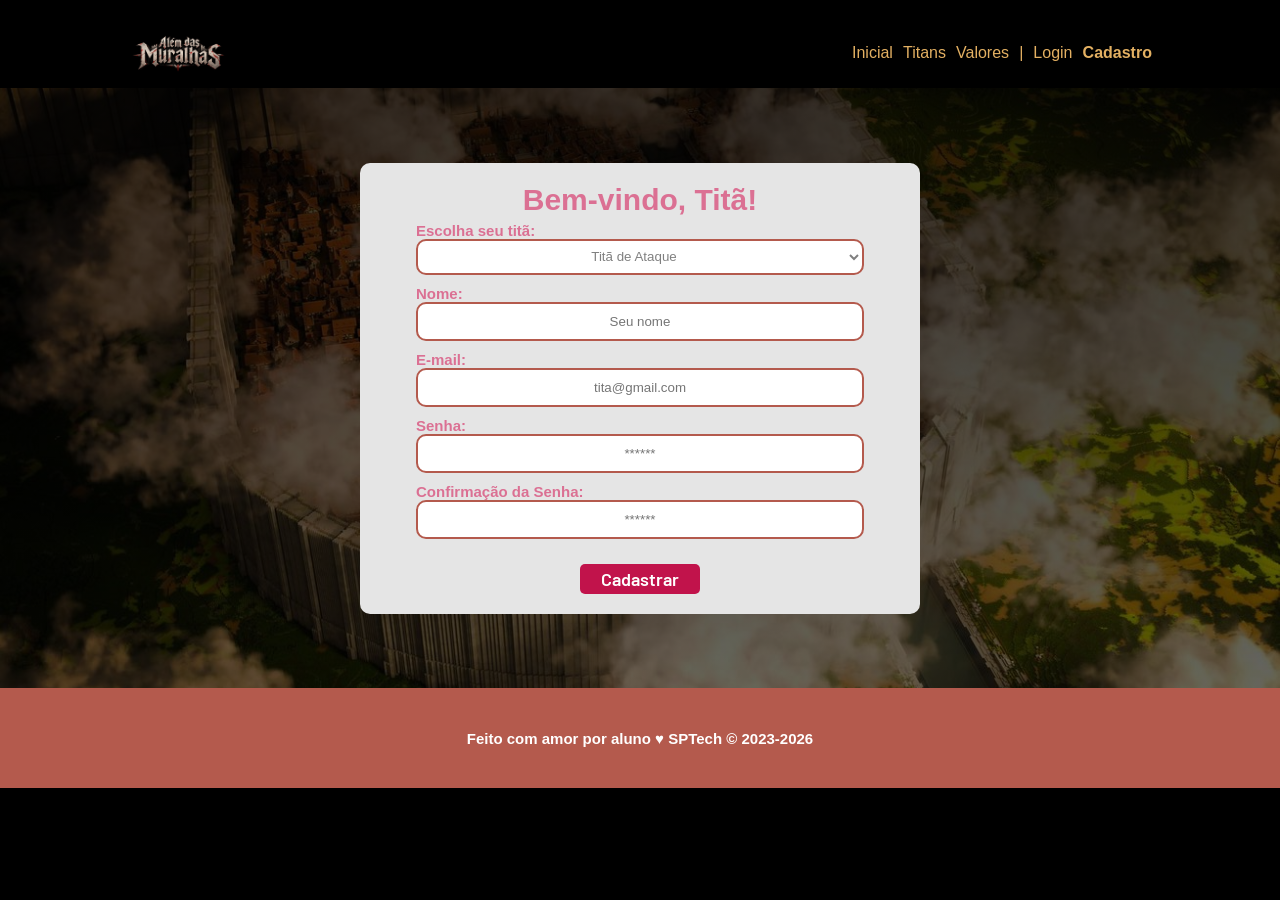
==== public/cadastro.html @ e99f9a82 "feat(index, valores): adicionando divs e textos" ====
<!DOCTYPE html>
<html lang="pt-br">

<head>
  <meta charset="UTF-8" />
  <meta http-equiv="X-UA-Compatible" content="IE=edge" />
  <meta name="viewport" content="width=device-width, initial-scale=1.0" />
  <title>Shingeki | Cadastro</title>

  <script src="./js/sessao.js"></script>

  <link rel="stylesheet" href="./css/estilo.css" />
  <link rel="icon" href="./assets/imgs/tita_de_ataque.jpg" /> // icon da página
  <link rel="preconnect" href="https://fonts.gstatic.com" />
</head>

<body onload="listar()">
  <!--header inicio-->
  <div class="header">
    <div class="container">
      <img src="./assets/imgs/Além_das_Muralhas_logo.png" class="titulo" alt="Logo Além das Muralhas">
      <ul class="navbar">
        <li>
          <a href="index.html">Inicial</a>
        </li>
        <li>
          <a href="titans.html">Titans</a>
        </li>
        <li>
          <a href="./valores.html">Valores</a>
        </li>
        <li>|</li>
        <li>
          <a href="login.html">Login</a>
        </li>
        <li class="agora">
          <a href="#">Cadastro</a>
        </li>
      </ul>
    </div>
  </div>
  <!--header fim-->
<div class="banner">
  <div class="login">
    <div class="alerta_erro">
      <div class="card_erro" id="cardErro">
        <span id="mensagem_erro"></span>
      </div>
    </div>
    <div class="container">
      <div class="card card-cadastro">
        <h2>Bem-vindo, Titã!</h2>
        <div class="formulario">
          <!--
            Para inserir mais um campo, copie uma das inputs abaixo.
            Assim que inserir vá para o script abaixo.
            -->
            <div class="campo">
              <span>Escolha seu titã:</span>
            <select name="tita" id="ipt_tita">
              <option value="ataque">Titã de Ataque</option>
              <option value="bestial">Titã Bestial</option>
              <option value="blindado">Titã Blindado</option>
              <option value="colossal">Titã Colossal</option>
              <option value="carroca">Titã Carroça</option>
              <option value="femea">Titã Fêmea</option>
              <option value="fundador">Titã Fundador</option>
              <option value="mandibula">Titã Mandíbula</option>
              <option value="martelo_de_guerra">Titã Martelo de Guerra</option>
            </select>
          </div>
          <div class="campo">
            <span>Nome:</span>
            <input id="nome_input" type="text" placeholder="Seu nome" />
          </div>
          <div class="campo">
            <span>E-mail:</span>
            <input id="email_input" type="text" placeholder="tita@gmail.com" />
          </div>
          <div class="campo">
            <span>Senha:</span>
            <input id="senha_input" type="password" placeholder="******" />
          </div>
          <div class="campo">
            <span>Confirmação da Senha:</span>
            <input id="confirmacao_senha_input" type="password" placeholder="******" />
          </div>
          <button class="botao" onclick="cadastrar()">Cadastrar</button>
        </div>
        <div id="div_aguardar" class="loading-div">
          <img src="./assets/circle-loading.gif" id="loading-gif" />
        </div>

        <div id="div_erros_login"></div>
      </div>
    </div>
  </div>
</div>

  <!--footer inicio-->
  <div class="footer">
    <div class="container">
      <h4>Feito com amor por aluno &hearts; SPTech &copy; 2023-2026</h4>
    </div>
  </div>
  <!--footer fim-->
</body>

</html>

<script>

  // Array para armazenar empresas cadastradas para validação de código de ativação 
  let listaEmpresasCadastradas = [];

  function cadastrar() {
    // aguardar();

    //Recupere o valor da nova input pelo nome do id
    // Agora vá para o método fetch logo abaixo
    var nomeVar = nome_input.value;
    var emailVar = email_input.value;
    var senhaVar = senha_input.value;
    var confirmacaoSenhaVar = confirmacao_senha_input.value;
    var codigoVar = codigo_input.value;
    var idEmpresaVincular

    // Verificando se há algum campo em branco
    if (
      nomeVar == "" ||
      emailVar == "" ||
      senhaVar == "" ||
      confirmacaoSenhaVar == "" ||
      codigoVar == ""
    ) {
      cardErro.style.display = "block";
      mensagem_erro.innerHTML =
        "(Mensagem de erro para todos os campos em branco)";

      finalizarAguardar();
      return false;
    } else {
      setInterval(sumirMensagem, 5000);
    }

    // Verificando se o código de ativação é de alguma empresa cadastrada
    for (let i = 0; i < listaEmpresasCadastradas.length; i++) {
      if (listaEmpresasCadastradas[i].codigo_ativacao == codigoVar) {
        idEmpresaVincular = listaEmpresasCadastradas[i].id
        console.log("Código de ativação válido.");
        break;
      } else {
        cardErro.style.display = "block";
        mensagem_erro.innerHTML = "(Mensagem de erro para código inválido)";
        finalizarAguardar();
      }
    }

    // Enviando o valor da nova input
    fetch("/usuarios/cadastrar", {
      method: "POST",
      headers: {
        "Content-Type": "application/json",
      },
      body: JSON.stringify({
        // crie um atributo que recebe o valor recuperado aqui
        // Agora vá para o arquivo routes/usuario.js
        nomeServer: nomeVar,
        emailServer: emailVar,
        senhaServer: senhaVar,
        idEmpresaVincularServer: idEmpresaVincular
      }),
    })
      .then(function (resposta) {
        console.log("resposta: ", resposta);

        if (resposta.ok) {
          cardErro.style.display = "block";

          mensagem_erro.innerHTML =
            "Cadastro realizado com sucesso! Redirecionando para tela de Login...";

          setTimeout(() => {
            window.location = "login.html";
          }, "2000");

          limparFormulario();
          finalizarAguardar();
        } else {
          throw "Houve um erro ao tentar realizar o cadastro!";
        }
      })
      .catch(function (resposta) {
        console.log(`#ERRO: ${resposta}`);
        finalizarAguardar();
      });

    return false;
  }

  // Listando empresas cadastradas 
  function listar() {
    fetch("/empresas/listar", {
      method: "GET",
    })
      .then(function (resposta) {
        resposta.json().then((empresas) => {
          empresas.forEach((empresa) => {
            listaEmpresasCadastradas.push(empresa);

            console.log("listaEmpresasCadastradas")
            console.log(listaEmpresasCadastradas[0].codigo_ativacao)
          });
        });
      })
      .catch(function (resposta) {
        console.log(`#ERRO: ${resposta}`);
      });
  }

  function sumirMensagem() {
    cardErro.style.display = "none";
  }
</script>
---- public/css/estilo.css ----
@import url('https://fonts.googleapis.com/css2?family=Barlow:ital,wght@0,100;0,200;0,300;0,400;0,500;0,600;0,700;0,800;0,900;1,100;1,200;1,300;1,400;1,500;1,600;1,700;1,800;1,900&display=swap');

body {
  margin: 0;
  padding: 0;
  font-family:  Calibri, 'Trebuchet MS', sans-serif   ;
  background-color: black;
}

:root {
  --tamanho-header: 80px;
  --tamanho-banner: calc(100vh - var(--tamanho-header) - var(--tamanho-footer) - 2px);
  --tamanho-simulador: calc(100vh - var(--tamanho-header) - var(--tamanho-footer) - 2px);
  --tamanho-login: calc(100vh - var(--tamanho-header) - var(--tamanho-footer) - 2px);
  --tamanho-footer: 65px;
}

.container {
  display: flex;
  width: 80%;
  margin: auto;
}

.header .container {
  height: var(--tamanho-header);
  justify-content: space-between;
  align-items: center;
  height: 100%;
}

.banner .inicio .container{
  display: flex;
  width: 500px;
  margin: auto;
  background-color: #811010;
}


.header a {
  text-decoration: none;
  color: #e3b062;
}

.agora {
  font-weight: 800;
}

.navbar {
  width: 300px;
  display: flex;
  align-items: center;
  justify-content: space-between;
  list-style: none;
  color: #e3b062;
}


.titulo {
    width: 100px;
    height: 70px;
    object-fit: contain;
    display: block;
}


.header h1 {
  margin: 0;
}

/* BANNER */

.banner {
  display: flex;
  height: var(--tamanho-banner);
  color: white;
  /* Overlay escuro sobre a imagem para deixar o banner um pouco mais escuro */
  background-image: linear-gradient(rgba(0, 0, 0, 0.8), rgba(0, 0, 0, 0.6)), url('../assets/imgs/Attack\ on\ Titan.jpg');
  background-position: center;
  background-repeat: no-repeat;
  background-size: cover;
  width: 100%;  
  height: 600px; 
  align-items: center;
  justify-content: center;
  flex-direction: row;
  background-size: cover;
}

.banner2 {
  display: flex;
  height: var(--tamanho-banner);
  color: white;
  background-image: linear-gradient(rgba(0, 0, 0, 0.6), rgba(0, 0, 0, 0.4)), url('../assets/imgs/eren_liberdade.png');
  background-position: center;
  background-repeat: no-repeat;
  background-size: cover;
  width: 100%;  
  height: 600px; 
  align-items: center;
  justify-content: center;
  flex-direction: row;
  background-size: cover;
}

.banner2 .text{
  display: flex;
  width: 1000px;
  height:550px;
  margin: 100px;
  flex-direction: column;
  align-items: center;
  /* Centraliza os textos (h1, h2, h3) dentro da home */
  text-align: center;
  border: 1px solid #65715B;
  border-radius: 15px;
  background-color: #811010 linear-grandient() ;
}

.banner .text{
  display: flex;
  width: 1000px;
  height:550px;
  margin: 100px;
  flex-direction: column;
  align-items: center;
  /* Centraliza os textos (h1, h2, h3) dentro da home */
  text-align: center;
  border: 1px solid #65715B;
  border-radius: 15px;
  background-color: #811010 linear-grandient() ;
}
.text h2{
 max-width: 70%;

}
.text button{
  display: flex;
  height: 60px;
  width: 200px;
  color: #D8D0BE;
  flex-direction: row;
  /* Centraliza o texto do botão dentro do próprio botão */
  justify-content: center;
  align-items: center;
  text-align: center;
  border: 2px solid #8E302F;
  border-radius: 15px;
  background-color: #8E302F;
  font-size: 17px;
}

.banner .container {
  justify-content: center;
  align-items: center;
  height: 100%;
}

.banner .container p {
  width: 50%;
  margin: 0;
  padding: 0;
  font-size: 36px;
}

.banner .container span {
  font-weight: 800;
}

/* MISSÃO VISÃO VALORES */

.social {
  background-color: #e5e5e5;
  display: flex;
}

.social .container {
  justify-content: center;
}

.box img {
  width: 170px;
}

.social .container .boxes {
  display: flex;
  flex-direction: column;
  justify-content: space-between;
  width: 100%;
  padding: 300px ;

}

.social p {
  text-align: center;
}

.box {
  display: flex;
  flex-direction: column;
  align-items: center;
}

/* FOOTER */

.footer {
  background-color: #b45a4d;
  height: 100px;
  color: #fff;
  display: flex;
  font-size: 15px;
}

.footer .container {
  justify-content: center;
  text-align: center;
}

.footer .container .version {
  font-size: 12px;
}

/* LOGIN */

.login {
  height: var(--tamanho-login);
  background-image: url('../assets/imgs/bg-jelly-fish-para-home.png');
  background-size: cover;
}

.login .container {
  justify-content: center;
  align-items: center;
  height: 100%;
}

.card {
  width: 700px;
  background-color: #e5e5e5;
  border-radius: 10px;
  display: flex;
  align-items: center;
  justify-content: space-evenly;
  color: palevioletred;
  flex-direction: column;
  height: fit-content;
  padding: 20px 0;
}


.card h2 {
  margin: 0;
  font-size: 30px;
}

.formulario {
  display: flex;
  height: 90%;
  width: 80%;
  justify-content: space-around;
  flex-direction: column;
}

.formulario span {
  font-size: 15px;
  font-weight: 800;
}

.formulario input {
  border: 2px solid #b45a4d;
  text-align: center;
  border-radius: 10px;
  margin: 0;
}

.formulario select {
  border: 2px solid #b45a4d;
  background-color: white;
  color: gray;
  height: 36px;
  text-align: center;
  border-radius: 10px;
  margin: 0;
}

.campo {
  display: flex;
  flex-direction: column;
  justify-content: start;
  padding: 5px 0;
}

.botao {
  cursor: pointer;
  font-family: "Barlow", sans-serif;
  border: 0;
  border-radius: 5px;
  font-weight: 600;
  font-size: 18px;
  color: #fff;
  background-color: #c1134b;
  /* altera a cor do botão de rosa vibrante para um tom mais escuro */
  width: 120px;
  height: 30px;
  align-self: center;
  margin-top: 20px;
}

.loading-div {
  width: 50px;
  display: none;
}

.loading-div img {
  height: 50px;
  width: 50px;
}

#div_erros_login {
  display: none
}

/* FORMULARIO */

.alerta_erro {
  display: flex;
  justify-content: flex-end;
}

.card_erro {
  display: none;
  background-color: #fff;
  color: black;
  width: 230px;
  position: fixed;
  border-radius: 4px;
  border: #ED145B 3px solid;
  padding: 10px;
  margin-right: 10%;
}

.card_erro #mensagem_erro {
  font-weight: 500;
  font-size: 20px;
}

.formulario .tipo_campo {
  font-size: 20px;
  font-weight: 600 !important;
}

.formulario {
  display: flex;
  flex-direction: column;
}

input {
  margin-bottom: 10px;
  border: 2px solid #b45a4d;
  padding: 10px;
  text-align: center;
  border-radius: 10px;
}

.btn {
  font-family: "Barlow", sans-serif;
  border: 0;
  border-radius: 5px;
  font-weight: 600;
  font-size: 18px;
  padding: 10px 15px;
  color: white;
  background-color: #ED145B;
  width: 120px;
  align-self: center;
  margin-top: 5px;
}

.loading-div {
  width: 50px;
  margin: auto;
  display: none;
}

.loading-div img {
  height: 50px;
  width: 50px;
}

/* SIMULADOR */

.simulador {
  color: white;
}

.simulador .container {
  flex-direction: column;
  overflow: scroll;
  height: var(--tamanho-simulador);
}

/* ALERTA */

#alerta {
  position: absolute;
  right: 0;
  bottom: 0;
}

.mensagem-alarme {
  background-color: white;
  border-radius: 5px;
  width: 300px;
  height: 80px;
  margin: 10px;
  padding: 10px 0;
  display: flex;
  justify-content: space-evenly;
  align-items: center;
}

.mensagem-alarme h3 {
  font-size: 14px;
  margin: 0;
}

.mensagem-alarme .informacao {
  width: 66%;
}


.alarme-sino {
  width: 48px;
  height: 48px;
  animation-name: bell;
  animation-duration: 4s;
  background-image: url('https://cdn-icons-png.flaticon.com/512/1157/1157000.png');
  background-size: cover;
  animation-iteration-count: infinite;
}

.sobre {
  display: flex;
  justify-content: center;
  align-items: center;
  flex-direction: column;
  height: 600px;
  width: 100%;
  /* background-color: #c1134b; */
}
.sobre h1{
  color: white;
}

.sobre-g {
  display: flex;
  justify-content: center;
  flex-direction: column;
  text-align: justify;
  align-items: center;
  height: 450px;
  width: 1000px;
  color: white;
  border: 1px solid #b45a4d;
  border-radius: 15px;
}


.sobre-g h3{
  max-width: 77%;
}

.sobre-geral {
  display: flex;
  flex-direction: row;
  height: 500px;
  width: 90%;
  align-items: center;
  align-self: center;
  justify-content: space-between;
}

.sobre-geral2 {
  display: flex;
  flex-direction: row-reverse;
  height: 500px;
  width: 90%;
  align-items: center;
  align-self: center;
  justify-content: space-between;
}

.cards-text {
  display: flex;
  flex-direction: row;
  height: 500px;
  width: 90%;
  align-items: center;
  align-self: center;
  justify-content: space-between;
  gap: 15px;
}

.informacoes {
  height: 1200px;
  width: 90%;
  background-color: #65715B;
}

.fotos {
  display: flex;
  justify-content: center;
  align-items: center;
  gap: 30px;
  flex-wrap: wrap;
  flex-direction: row;
  height: 450px;
  width: 430px;
  background-color: #802222
}

.div-texto {
  display: flex;
  justify-content: center;
  flex-direction: column;
  align-items: center;
  height: 450px;
  width: 650px;
  background-color: #FBFCFD;
  border: 1px solid #808080;
  border-radius: 15px;
}

.linkedin {
  display: flex;
  justify-content: center;
  height: 150px;
  width: 160px;
  flex-direction: column;
  align-items: center;
  gap: 10px;
}

.linkedin img {
  height: 440px;
  width: 425px;
  object-fit: contain;
  object-position: center;
  border-radius: 30px;
}

.div-titulo {
  display: flex;
  justify-content: center;
  flex-direction: column;
  align-items: center;
  height: 420px;
  width: 450px;
}

.div-texto p {
  padding: 5px;
  object-fit: center;
  align-items: center;
  align-self: center;
  max-width: 75%;
  text-align: justify;
}

@keyframes bell {
  0% {
    transform: rotate(25deg)
  }

  25% {
    transform: rotate(-25deg)
  }

  50% {
    transform: rotate(25deg)
  }

  75% {
    transform: rotate(-25deg)
  }

  100% {
    transform: rotate(25deg)
  }
}
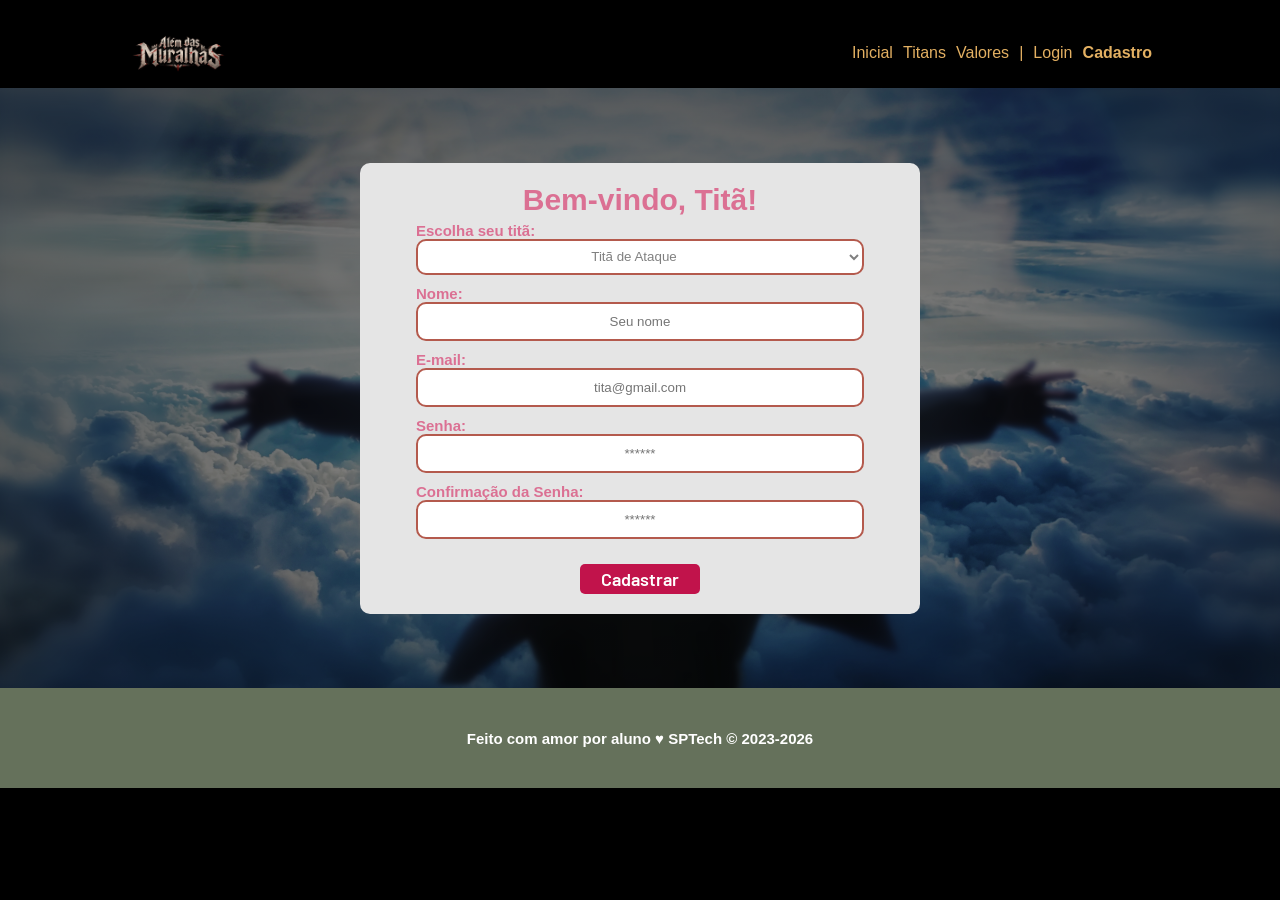
==== commit 97530d6a: "feat(BD): criando banco de dados" ====
--- a/public/cadastro.html
+++ b/public/cadastro.html
@@ -40,7 +40,7 @@
     </div>
   </div>
   <!--header fim-->
-<div class="banner">
+<div class="banner2">
   <div class="login">
     <div class="alerta_erro">
       <div class="card_erro" id="cardErro">
--- a/public/css/estilo.css
+++ b/public/css/estilo.css
@@ -74,7 +74,7 @@
   height: var(--tamanho-banner);
   color: white;
   /* Overlay escuro sobre a imagem para deixar o banner um pouco mais escuro */
-  background-image: linear-gradient(rgba(0, 0, 0, 0.8), rgba(0, 0, 0, 0.6)), url('../assets/imgs/Attack\ on\ Titan.jpg');
+  background-image: linear-gradient(rgba(0, 0, 0, 0.8), rgba(0, 0, 0, 0.6)), url('../assets/imgs/gif_inicio.gif');
   background-position: center;
   background-repeat: no-repeat;
   background-size: cover;
@@ -129,8 +129,9 @@
   border-radius: 15px;
   background-color: #811010 linear-grandient() ;
 }
+
 .text h2{
- max-width: 70%;
+  max-width: 70%;
 
 }
 .text button{
@@ -203,7 +204,7 @@
 /* FOOTER */
 
 .footer {
-  background-color: #b45a4d;
+  background-color: #65715B;
   height: 100px;
   color: #fff;
   display: flex;
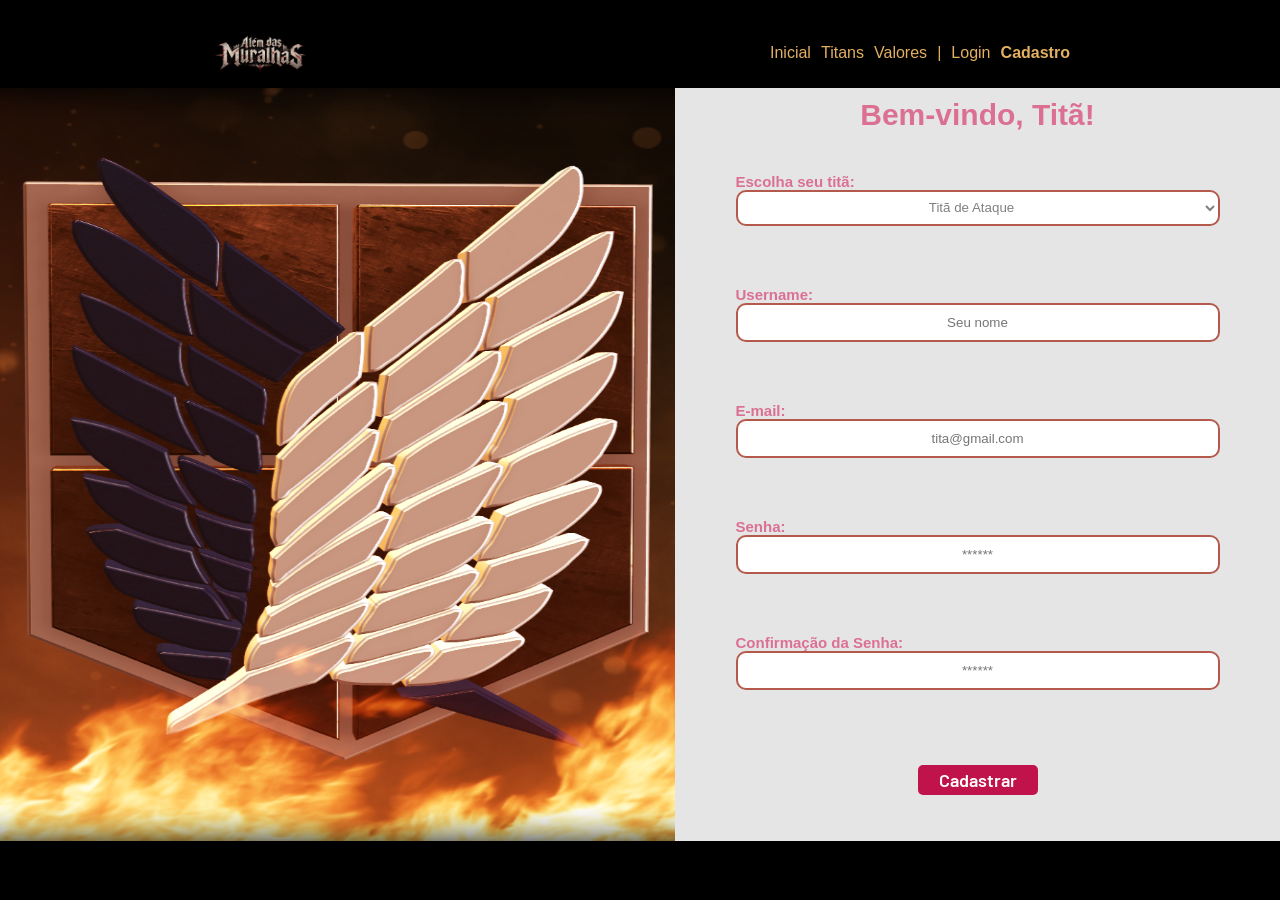
==== commit 21a3c101: "feat(BD): implementando dados no Backend" ====
--- a/public/cadastro.html
+++ b/public/cadastro.html
@@ -40,7 +40,7 @@
     </div>
   </div>
   <!--header fim-->
-<div class="banner2">
+
   <div class="login">
     <div class="alerta_erro">
       <div class="card_erro" id="cardErro">
@@ -48,6 +48,9 @@
       </div>
     </div>
     <div class="container">
+      <div class="card card-cadastro">
+        <img src="./assets/imgs/img_tropa_exploracao.png" alt="">
+      </div>
       <div class="card card-cadastro">
         <h2>Bem-vindo, Titã!</h2>
         <div class="formulario">
@@ -70,7 +73,7 @@
             </select>
           </div>
           <div class="campo">
-            <span>Nome:</span>
+            <span>Username:</span>
             <input id="nome_input" type="text" placeholder="Seu nome" />
           </div>
           <div class="campo">
@@ -92,18 +95,10 @@
         </div>
 
         <div id="div_erros_login"></div>
+        <div id="msg_error"></div>
       </div>
     </div>
   </div>
-</div>
-
-  <!--footer inicio-->
-  <div class="footer">
-    <div class="container">
-      <h4>Feito com amor por aluno &hearts; SPTech &copy; 2023-2026</h4>
-    </div>
-  </div>
-  <!--footer fim-->
 </body>
 
 </html>
@@ -111,8 +106,7 @@
 <script>
 
   // Array para armazenar empresas cadastradas para validação de código de ativação 
-  let listaEmpresasCadastradas = [];
-
+  // let listaEmpresasCadastradas = [];
   function cadastrar() {
     // aguardar();
 
@@ -122,8 +116,7 @@
     var emailVar = email_input.value;
     var senhaVar = senha_input.value;
     var confirmacaoSenhaVar = confirmacao_senha_input.value;
-    var codigoVar = codigo_input.value;
-    var idEmpresaVincular
+    var titaVar = ipt_tita.value;
 
     // Verificando se há algum campo em branco
     if (
@@ -131,7 +124,7 @@
       emailVar == "" ||
       senhaVar == "" ||
       confirmacaoSenhaVar == "" ||
-      codigoVar == ""
+      titaVar == ""
     ) {
       cardErro.style.display = "block";
       mensagem_erro.innerHTML =
@@ -143,18 +136,47 @@
       setInterval(sumirMensagem, 5000);
     }
 
+    
+    if (!emailVar.includes('@') && !emailVar.includes('.com')) {
+      cardErro.style.display = 'block';
+      mensagem_erro.innerHTML =
+      'Email deve incluir @ e .com'
+      finalizarAguardar();
+      return false;
+    } else {
+      setInterval(sumirMensagem, 5000);
+    }
+    
+    if (senhaVar.length < 8) {
+      cardErro.style.display = 'block';
+      msg_error.innerHTML =
+      'Sua senha precisa ter no minimo 8 caracteres'
+    } else {
+      setInterval(sumirMensagem, 5000);
+    }
+    
+    if (nomeVar.length < 4  ) {
+      cardErro.style.display = 'block';
+      mensagem_erro.innerHTML =
+        'Seu username precisa ter pelo menos 4 caracteres'
+      finalizarAguardar();
+      return false;
+    } else {
+      setInterval(sumirMensagem, 5000);
+    }
+
     // Verificando se o código de ativação é de alguma empresa cadastrada
-    for (let i = 0; i < listaEmpresasCadastradas.length; i++) {
-      if (listaEmpresasCadastradas[i].codigo_ativacao == codigoVar) {
-        idEmpresaVincular = listaEmpresasCadastradas[i].id
-        console.log("Código de ativação válido.");
-        break;
-      } else {
-        cardErro.style.display = "block";
-        mensagem_erro.innerHTML = "(Mensagem de erro para código inválido)";
-        finalizarAguardar();
-      }
-    }
+    // for (let i = 0; i < listaEmpresasCadastradas.length; i++) {
+    //   if (listaEmpresasCadastradas[i].codigo_ativacao == titaVar) {
+    //     idEmpresaVincular = listaEmpresasCadastradas[i].id
+    //     console.log("Código de ativação válido.");
+    //     break;
+    //   } else {
+    //     cardErro.style.display = "block";
+    //     mensagem_erro.innerHTML = "(Mensagem de erro para código inválido)";
+    //     finalizarAguardar();
+    //   }
+    // }
 
     // Enviando o valor da nova input
     fetch("/usuarios/cadastrar", {
@@ -168,7 +190,7 @@
         nomeServer: nomeVar,
         emailServer: emailVar,
         senhaServer: senhaVar,
-        idEmpresaVincularServer: idEmpresaVincular
+        titaServer: titaVar
       }),
     })
       .then(function (resposta) {
@@ -199,24 +221,24 @@
   }
 
   // Listando empresas cadastradas 
-  function listar() {
-    fetch("/empresas/listar", {
-      method: "GET",
-    })
-      .then(function (resposta) {
-        resposta.json().then((empresas) => {
-          empresas.forEach((empresa) => {
-            listaEmpresasCadastradas.push(empresa);
-
-            console.log("listaEmpresasCadastradas")
-            console.log(listaEmpresasCadastradas[0].codigo_ativacao)
-          });
-        });
-      })
-      .catch(function (resposta) {
-        console.log(`#ERRO: ${resposta}`);
-      });
-  }
+  // function listar() {
+  //   fetch("/empresas/listar", {
+  //     method: "GET",
+  //   })
+  //     .then(function (resposta) {
+  //       resposta.json().then((empresas) => {
+  //         empresas.forEach((empresa) => {
+  //           listaEmpresasCadastradas.push(empresa);
+
+  //           console.log("listaEmpresasCadastradas")
+  //           console.log(listaEmpresasCadastradas[0].codigo_ativacao)
+  //         });
+  //       });
+  //     })
+  //     .catch(function (resposta) {
+  //       console.log(`#ERRO: ${resposta}`);
+  //     });
+  // }
 
   function sumirMensagem() {
     cardErro.style.display = "none";
--- a/public/css/estilo.css
+++ b/public/css/estilo.css
@@ -5,6 +5,9 @@
   padding: 0;
   font-family:  Calibri, 'Trebuchet MS', sans-serif   ;
   background-color: black;
+  overflow: auto;
+  display: flex;
+  flex-direction: column;
 }
 
 :root {
@@ -17,13 +20,13 @@
 
 .container {
   display: flex;
-  width: 80%;
+  width: 100%;
   margin: auto;
 }
 
 .header .container {
   height: var(--tamanho-header);
-  justify-content: space-between;
+  justify-content: space-around;
   align-items: center;
   height: 100%;
 }
@@ -74,7 +77,7 @@
   height: var(--tamanho-banner);
   color: white;
   /* Overlay escuro sobre a imagem para deixar o banner um pouco mais escuro */
-  background-image: linear-gradient(rgba(0, 0, 0, 0.8), rgba(0, 0, 0, 0.6)), url('../assets/imgs/gif_inicio.gif');
+  background-image: linear-gradient(rgba(0, 0, 0, 0.6), rgba(0, 0, 0, 0.6)), url('../assets/imgs/gif_inicio.gif');
   background-position: center;
   background-repeat: no-repeat;
   background-size: cover;
@@ -235,18 +238,24 @@
 }
 
 .card {
-  width: 700px;
+  width: 675px;
+  height: 100vh;
   background-color: #e5e5e5;
-  border-radius: 10px;
   display: flex;
   align-items: center;
   justify-content: space-evenly;
   color: palevioletred;
   flex-direction: column;
-  height: fit-content;
-  padding: 20px 0;
-}
-
+  height: 100%;
+  /* clip-path: ; */
+}
+
+.card img{
+  display: flex;
+  width:  100vh;
+  height: 100%;
+  /* clip-path: ellipse(40% 30% at 50% 50%);; */
+}
 
 .card h2 {
   margin: 0;
@@ -428,7 +437,6 @@
   width: 66%;
 }
 
-
 .alarme-sino {
   width: 48px;
   height: 48px;
@@ -587,4 +595,4 @@
   100% {
     transform: rotate(25deg)
   }
-}+}
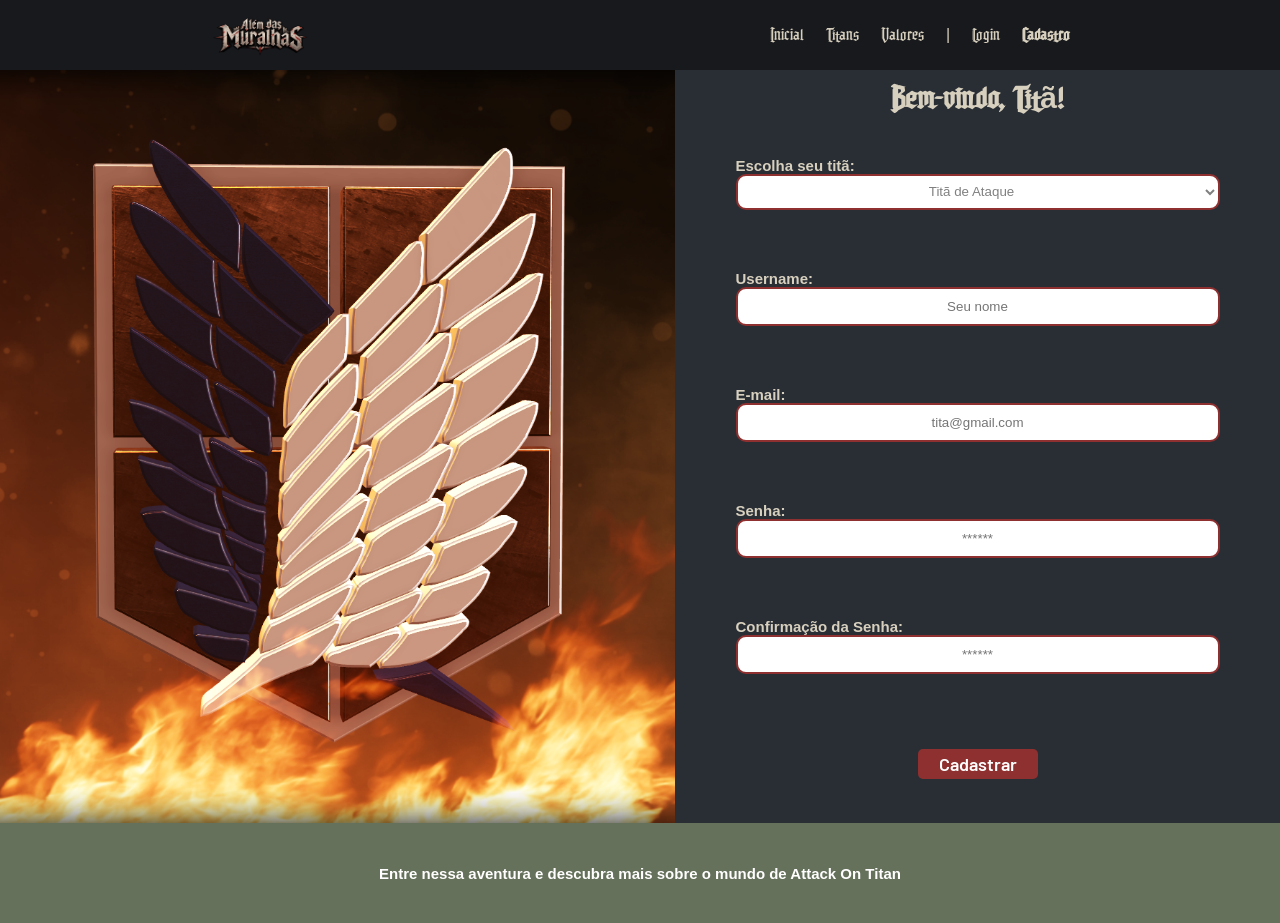
==== commit cc629dc8: "feat(index, valores): adicionando imagens e funções" ====
--- a/public/cadastro.html
+++ b/public/cadastro.html
@@ -10,7 +10,7 @@
   <script src="./js/sessao.js"></script>
 
   <link rel="stylesheet" href="./css/estilo.css" />
-  <link rel="icon" href="./assets/imgs/tita_de_ataque.jpg" /> // icon da página
+  <link rel="icon" href="./assets/imgs/tita_de_ataque.jpg" /> 
   <link rel="preconnect" href="https://fonts.gstatic.com" />
 </head>
 
@@ -43,14 +43,13 @@
 
   <div class="login">
     <div class="alerta_erro">
-      <div class="card_erro" id="cardErro">
-        <span id="mensagem_erro"></span>
-      </div>
-    </div>
+    </div>
+    
     <div class="container">
       <div class="card card-cadastro">
-        <img src="./assets/imgs/img_tropa_exploracao.png" alt="">
+        <img src="./assets/imgs/asas_para_liberdade.png" alt="">
       </div>
+      
       <div class="card card-cadastro">
         <h2>Bem-vindo, Titã!</h2>
         <div class="formulario">
@@ -96,8 +95,23 @@
 
         <div id="div_erros_login"></div>
         <div id="msg_error"></div>
+      <div class="card_erro" id="cardErro">
+          <span id="mensagem_erro"></span>
+        </div>
+  </div>
       </div>
     </div>
+
+  <div class="footer">
+
+    <div class="container">
+
+      <h4>
+        Entre nessa aventura e descubra mais sobre o mundo de Attack On Titan
+      </h4>
+
+    </div>
+
   </div>
 </body>
 
@@ -106,12 +120,13 @@
 <script>
 
   // Array para armazenar empresas cadastradas para validação de código de ativação 
-  // let listaEmpresasCadastradas = [];
+  let usernameCadastrado = [];
   function cadastrar() {
     // aguardar();
 
     //Recupere o valor da nova input pelo nome do id
     // Agora vá para o método fetch logo abaixo
+    usernameCadastrado.push(nome_input.value);
     var nomeVar = nome_input.value;
     var emailVar = email_input.value;
     var senhaVar = senha_input.value;
@@ -136,8 +151,29 @@
       setInterval(sumirMensagem, 5000);
     }
 
-    
-    if (!emailVar.includes('@') && !emailVar.includes('.com')) {
+    let caracteres = [
+    "!", "@", "#", "$", "%", "&", "*", "-", "_",
+    "+", "/", "|", ".", ",", ";", ":", "~", "^",
+    "[", "]", "{", "}", "(", ")"];
+    let temCaractereEspecial = false
+    for(let i = 0; i < caracteres.length; i++){
+      if(senhaVar.includes(caracteres[i])){
+        temCaractereEspecial = true;
+        break;
+      }
+    }
+    if(temCaractereEspecial) {
+  console.log("A senha tem caractere especial")
+  } else {
+      cardErro.style.display = 'block';
+      mensagem_erro.innerHTML =
+      'A senha precisa ter pelo menos um caractere especial!'
+      finalizarAguardar();
+      return false;
+      setInterval(sumirMensagem, 5000);
+    }
+
+    if (!emailVar.includes('@') || !emailVar.includes('.com')) {
       cardErro.style.display = 'block';
       mensagem_erro.innerHTML =
       'Email deve incluir @ e .com'
@@ -165,18 +201,7 @@
       setInterval(sumirMensagem, 5000);
     }
 
-    // Verificando se o código de ativação é de alguma empresa cadastrada
-    // for (let i = 0; i < listaEmpresasCadastradas.length; i++) {
-    //   if (listaEmpresasCadastradas[i].codigo_ativacao == titaVar) {
-    //     idEmpresaVincular = listaEmpresasCadastradas[i].id
-    //     console.log("Código de ativação válido.");
-    //     break;
-    //   } else {
-    //     cardErro.style.display = "block";
-    //     mensagem_erro.innerHTML = "(Mensagem de erro para código inválido)";
-    //     finalizarAguardar();
-    //   }
-    // }
+
 
     // Enviando o valor da nova input
     fetch("/usuarios/cadastrar", {
--- a/public/css/estilo.css
+++ b/public/css/estilo.css
@@ -1,13 +1,25 @@
 @import url('https://fonts.googleapis.com/css2?family=Barlow:ital,wght@0,100;0,200;0,300;0,400;0,500;0,600;0,700;0,800;0,900;1,100;1,200;1,300;1,400;1,500;1,600;1,700;1,800;1,900&display=swap');
+
+@font-face {
+    font-family: 'Ditty';
+    src: url('../ditty_2/Ditty.ttf') format('truetype');
+    font-weight: normal;
+    font-style: normal;
+}
 
 body {
   margin: 0;
   padding: 0;
   font-family:  Calibri, 'Trebuchet MS', sans-serif   ;
-  background-color: black;
+  /* usa a cor de fundo principal definida nas variáveis */
+  background-color: var(--cor-fundo);
   overflow: auto;
   display: flex;
   flex-direction: column;
+}
+
+h1, h2, a{
+  font-family: 'Ditty', sans-serif;
 }
 
 :root {
@@ -16,6 +28,14 @@
   --tamanho-simulador: calc(100vh - var(--tamanho-header) - var(--tamanho-footer) - 2px);
   --tamanho-login: calc(100vh - var(--tamanho-header) - var(--tamanho-footer) - 2px);
   --tamanho-footer: 65px;
+
+  /* Tema de cores (definido a partir de AGENTS.md) */
+  --cor-fundo: #17191D;       /* Grafite profundo */
+  --cor-strong-red: #811010;  /* vermelho forte específico */
+  --cor-aco-escuro: #292E35;  /* Aço escuro para cartões/painéis */
+  --cor-papiro: #D8D0BE;      /* Papiro para títulos e textos de destaque */
+  --cor-vermelho-batalha: #8E302F; /* Botões e detalhes importantes */
+  --cor-verde-oliva: #65715B; /* Etiquetas e detalhes secundários */
 }
 
 .container {
@@ -35,13 +55,15 @@
   display: flex;
   width: 500px;
   margin: auto;
-  background-color: #811010;
+  /* caixa de destaque na home usa o vermelho forte */
+  background-color: var(--cor-strong-red);
 }
 
 
 .header a {
   text-decoration: none;
-  color: #e3b062;
+  /* links no header usam papiro */
+  color: var(--cor-papiro);
 }
 
 .agora {
@@ -54,7 +76,7 @@
   align-items: center;
   justify-content: space-between;
   list-style: none;
-  color: #e3b062;
+  color: var(--cor-papiro);
 }
 
 
@@ -114,9 +136,8 @@
   align-items: center;
   /* Centraliza os textos (h1, h2, h3) dentro da home */
   text-align: center;
-  border: 1px solid #65715B;
   border-radius: 15px;
-  background-color: #811010 linear-grandient() ;
+  /* fundo do painel de texto usa vermelho forte (variante sólida) */
 }
 
 .banner .text{
@@ -128,28 +149,27 @@
   align-items: center;
   /* Centraliza os textos (h1, h2, h3) dentro da home */
   text-align: center;
-  border: 1px solid #65715B;
   border-radius: 15px;
-  background-color: #811010 linear-grandient() ;
-}
-
-.text h2{
-  max-width: 70%;
-
-}
-.text button{
+}
+
+.text h3{
+  max-width: 60%;
+
+}
+
+button{
   display: flex;
   height: 60px;
   width: 200px;
-  color: #D8D0BE;
+  color: var(--cor-papiro);
   flex-direction: row;
   /* Centraliza o texto do botão dentro do próprio botão */
   justify-content: center;
   align-items: center;
   text-align: center;
-  border: 2px solid #8E302F;
+  border: 2px solid var(--cor-vermelho-batalha);
   border-radius: 15px;
-  background-color: #8E302F;
+  background-color: var(--cor-vermelho-batalha);
   font-size: 17px;
 }
 
@@ -207,7 +227,8 @@
 /* FOOTER */
 
 .footer {
-  background-color: #65715B;
+  /* footer usa o verde-oliva como cor de fundo */
+  background-color: var(--cor-verde-oliva);
   height: 100px;
   color: #fff;
   display: flex;
@@ -240,11 +261,13 @@
 .card {
   width: 675px;
   height: 100vh;
-  background-color: #e5e5e5;
+  /* cartões passam a usar o aço escuro para ficar consistente com o design */
+  background-color: var(--cor-aco-escuro);
   display: flex;
   align-items: center;
   justify-content: space-evenly;
-  color: palevioletred;
+  /* texto dentro do card usa papiro para contraste */
+  color: var(--cor-papiro);
   flex-direction: column;
   height: 100%;
   /* clip-path: ; */
@@ -276,14 +299,15 @@
 }
 
 .formulario input {
-  border: 2px solid #b45a4d;
+  /* bordas de campo usam um tom próximo ao vermelho de batalha */
+  border: 2px solid var(--cor-vermelho-batalha);
   text-align: center;
   border-radius: 10px;
   margin: 0;
 }
 
 .formulario select {
-  border: 2px solid #b45a4d;
+  border: 2px solid var(--cor-vermelho-batalha);
   background-color: white;
   color: gray;
   height: 36px;
@@ -307,8 +331,8 @@
   font-weight: 600;
   font-size: 18px;
   color: #fff;
-  background-color: #c1134b;
-  /* altera a cor do botão de rosa vibrante para um tom mais escuro */
+  /* usa o vermelho de batalha (tom institucional) nos botões */
+  background-color: var(--cor-vermelho-batalha);
   width: 120px;
   height: 30px;
   align-self: center;
@@ -363,9 +387,10 @@
   flex-direction: column;
 }
 
+.input,
 input {
   margin-bottom: 10px;
-  border: 2px solid #b45a4d;
+  border: 2px solid var(--cor-vermelho-batalha);
   padding: 10px;
   text-align: center;
   border-radius: 10px;
@@ -379,7 +404,7 @@
   font-size: 18px;
   padding: 10px 15px;
   color: white;
-  background-color: #ED145B;
+  background-color: var(--cor-vermelho-batalha);
   width: 120px;
   align-self: center;
   margin-top: 5px;
@@ -447,18 +472,53 @@
   animation-iteration-count: infinite;
 }
 
-.sobre {
-  display: flex;
-  justify-content: center;
-  align-items: center;
-  flex-direction: column;
-  height: 600px;
+
+.alem{
+  display: flex;
+  justify-content: center;
+  align-items: center;
+  flex-direction: column;
+  min-height: 600px;
   width: 100%;
   /* background-color: #c1134b; */
 }
-.sobre h1{
-  color: white;
-}
+
+.titulo-sobreposto {
+  position: relative;          /* Define o título como a referência para o conteúdo de fundo */
+  font-size: 1.5rem;
+  color: #000000;                 /* Cor do título principal (frente) */
+  font-family: 'Ditty',   sans-serif;
+  font-weight: 800;
+  text-align: center;
+  z-index: 2;                  /* Garante que o título principal fique na frente */
+}
+
+.titulo-sobreposto::before {
+  content: attr(data-text);    /* Puxa o texto do atributo 'data-text' do HTML */
+  position: absolute;          /* Tira o elemento do fluxo e permite posicionar livremente */
+  top: 50%;                    /* Alinha verticalmente ao centro */
+  left: 50%;                   /* Alinha horizontalmente ao centro */
+  transform: translate(-50%, -50%); /* Ajusta a ancoragem exatamente no meio */
+  
+  font-size: 4rem;             /* Tamanho bem maior para o fundo */
+  color: rgba(0, 0, 0, 0.096);   /* Cor clara/translúcida para não atrapalhar a leitura */
+  z-index: -1;                 /* Joga o texto para trás do título principal */
+  white-space: nowrap;         /* Impede que o texto de fundo quebre linha */
+}
+
+
+.sobre {
+  display: flex;
+  justify-content: space-around;
+  align-items: center;
+  flex-direction: row;
+  min-height: 600px;
+  padding: 60px 0;
+  width: 100%;
+  /* background-color: #c1134b; */
+}
+
+
 
 .sobre-g {
   display: flex;
@@ -466,10 +526,11 @@
   flex-direction: column;
   text-align: justify;
   align-items: center;
-  height: 450px;
+  height: 600px;
   width: 1000px;
   color: white;
-  border: 1px solid #b45a4d;
+  /* borda usa vermelho de batalha */
+  border: 1px solid var(--cor-vermelho-batalha);
   border-radius: 15px;
 }
 
@@ -488,6 +549,37 @@
   justify-content: space-between;
 }
 
+.sobre-anime {
+  display: flex;
+  height: 700px;
+  width: 100%;
+  align-items: center;
+  align-self: center;
+  flex-direction: row;
+  justify-content: space-around;
+  background-color: var(--cor-strong-red);
+  clip-path: polygon(
+        0 0,
+        90% 0,
+        100% 15%,
+        100% 100%,
+        10% 100%,
+        0 85%
+    );
+}
+
+.sobre-anime img{
+  width: 550px;
+  height: 650px;
+  border-radius: 15px;
+}
+
+.div-texto h3{
+  font-size: medium;
+}
+
+
+
 .sobre-geral2 {
   display: flex;
   flex-direction: row-reverse;
@@ -511,20 +603,23 @@
 
 .informacoes {
   height: 1200px;
-  width: 90%;
-  background-color: #65715B;
-}
-
-.fotos {
+  width: 100%;
+  background-color: var(--cor-verde-oliva);
+}
+
+.fotos img{
   display: flex;
   justify-content: center;
   align-items: center;
   gap: 30px;
   flex-wrap: wrap;
   flex-direction: row;
-  height: 450px;
+  height: 500px;
   width: 430px;
-  background-color: #802222
+  /* seção de fotos/titans usa um vermelho forte mais saturado */
+  background-color: var(--cor-strong-red);
+  border: 1px solid #535151;
+  border-radius: 15px;
 }
 
 .div-texto {
@@ -532,29 +627,46 @@
   justify-content: center;
   flex-direction: column;
   align-items: center;
-  height: 450px;
+  align-self: center;
+  height: 500px;
   width: 650px;
-  background-color: #FBFCFD;
+  background-color: var(--cor-papiro);
   border: 1px solid #808080;
   border-radius: 15px;
-}
-
-.linkedin {
-  display: flex;
-  justify-content: center;
-  height: 150px;
-  width: 160px;
-  flex-direction: column;
-  align-items: center;
-  gap: 10px;
-}
-
-.linkedin img {
-  height: 440px;
-  width: 425px;
-  object-fit: contain;
-  object-position: center;
-  border-radius: 30px;
+  box-sizing: border-box;
+  padding: 18px;
+}
+
+.div-mundo img{
+  width: 400px;
+  height: 250px;
+  border-radius: 15px;
+}
+
+.div-mundo {
+  display: flex;
+  flex-direction: column;
+  align-items: center;
+  align-self: center;
+  height: 500px;
+  width: 400px;
+  background-color: var(--cor-papiro);
+  border: 1px solid #808080;
+  border-radius: 15px;
+}
+
+.div-mundo p{
+  max-width: 70%;
+  text-align: justify;
+}
+
+.centro{
+  justify-content: center;
+  display: flex;
+  flex-direction: column;
+  align-items: center;
+  color: #D8D0BE;
+  height: 10px;
 }
 
 .div-titulo {
@@ -572,7 +684,248 @@
   align-items: center;
   align-self: center;
   max-width: 75%;
+  max-height: 70%;
   text-align: justify;
+}
+
+.div-texto h3 {
+  padding: 5px;
+  object-fit: center;
+  align-items: center;
+  align-self: center;
+  max-width: 75%;
+  text-align: justify;
+}
+
+.historia-pessoal {
+    min-height: 650px;
+    width: 100%;
+    display: flex;
+    justify-content: space-around;
+    align-items: center;
+    color: var(--cor-papiro);
+    gap: 30px;
+}
+
+.div-historia {
+    width: 500px;
+    background-color: var(--cor-aco-escuro);
+    border: 1px solid var(--cor-vermelho-batalha);
+    border-radius: 15px;
+    padding: 25px;
+    text-align: justify;
+}
+
+.div-historia p {
+    line-height: 1.6;
+}
+
+
+.jornada {
+    min-height: 650px;
+    width: 100%;
+    display: flex;
+    flex-direction: column;
+    align-items: center;
+    justify-content: center;
+    background-color: var(--cor-strong-red);
+    color: var(--cor-papiro);
+    clip-path: polygon(
+        0 0,
+        92% 0,
+        100% 8%,
+        100% 100%,
+        8% 100%,
+        0 92%
+    );
+}
+
+.jornada h1 {
+    margin-bottom: 40px;
+}
+
+.cards-jornada {
+    display: flex;
+    justify-content: center;
+    align-items: stretch;
+    gap: 25px;
+    width: 90%;
+}
+
+.card-jornada {
+    width: 300px;
+    min-height: 280px;
+    display: flex;
+    flex-direction: column;
+    justify-content: center;
+    background-color: var(--cor-papiro);
+    color: var(--cor-fundo);
+    border-radius: 15px;
+    padding: 20px;
+    text-align: justify;
+}
+
+.card-jornada h2 {
+    text-align: center;
+}
+
+.reflexao {
+    min-height: 550px;
+    display: flex;
+    justify-content: center;
+    align-items: center;
+    color: var(--cor-papiro);
+}
+
+.reflexao-texto {
+    width: 700px;
+    text-align: center;
+    border-left: 4px solid var(--cor-vermelho-batalha);
+    padding-left: 30px;
+}
+
+.reflexao-texto p {
+    line-height: 1.7;
+}
+
+
+.valores {
+    width: 100%;
+    display: flex;
+    flex-direction: column;
+    align-items: center;
+
+    background-color: var(--cor-aco-escuro);
+    color: var(--cor-papiro);
+
+    padding: 80px 0;
+}
+
+
+.valores h1 {
+    text-align: center;
+}
+
+.subtitulo-valores {
+    max-width: 600px;
+    text-align: center;
+    margin-bottom: 40px;
+}
+.cards-valores {
+    width: 100%;
+    display: flex;
+    flex-direction: column;
+    align-items: center;
+    gap: 60px;
+    margin-top: 50px;
+}
+
+.valor-container {
+    display: flex;
+    align-items: center;
+    gap: 30px;
+    max-width: 80%;
+    justify-content: space-around;
+}
+
+.valor-container.inverter {
+    flex-direction: row-reverse;
+    max-width: 80%;
+    justify-content: space-around;
+}
+
+.imagem-valor {
+    width: 45%;
+    height: 300px;
+    overflow: hidden;
+
+    clip-path: polygon(
+        0 0,
+        80% 0,
+        100% 15%,
+        100% 90%,
+        50% 100%,
+        0 85%
+    );
+}
+
+.imagem-valor img {
+    width: 100%;
+    height: 100%;
+    object-fit: cover;
+}
+
+.card-valor {
+    width: 55%;
+    min-height: 220px;
+    display: flex;
+    flex-direction: column;
+    justify-content: center;
+
+    background-color: var(--cor-papiro);
+    color: var(--cor-fundo);
+
+    padding: 25px;
+
+    clip-path: polygon(
+        0 0,
+        80% 0,
+        100% 15%,
+        100% 90%,
+        50% 100%,
+        0 85%
+    );
+}
+
+.o-que-levo {
+    min-height: 650px;
+    display: flex;
+    justify-content: center;
+    align-items: center;
+    color: var(--cor-papiro);
+}
+
+.div-texto-levo {
+    width: 750px;
+    text-align: justify;
+    padding: 30px;
+    border: 1px solid var(--cor-vermelho-batalha);
+    border-radius: 15px;
+}
+
+.div-texto-levo h1 {
+    text-align: center;
+}
+
+.div-texto-levo p {
+    line-height: 1.7;
+}
+
+.alem-muralhas {
+    min-height: 650px;
+    display: flex;
+    justify-content: center;
+    align-items: center;
+    background-color: var(--cor-strong-red);
+    padding: 60px 0;
+    clip-path: polygon(
+        0 0,
+        90% 0,
+        100% 10%,
+        100% 100%,
+        10% 100%,
+        0 90%
+    );
+}
+
+.alem-muralhas .div-texto {
+    min-height: 450px;
+    padding: 20px;
+    justify-content: center;
+}
+
+.alem-muralhas .div-texto h1 {
+    text-align: center;
 }
 
 @keyframes bell {
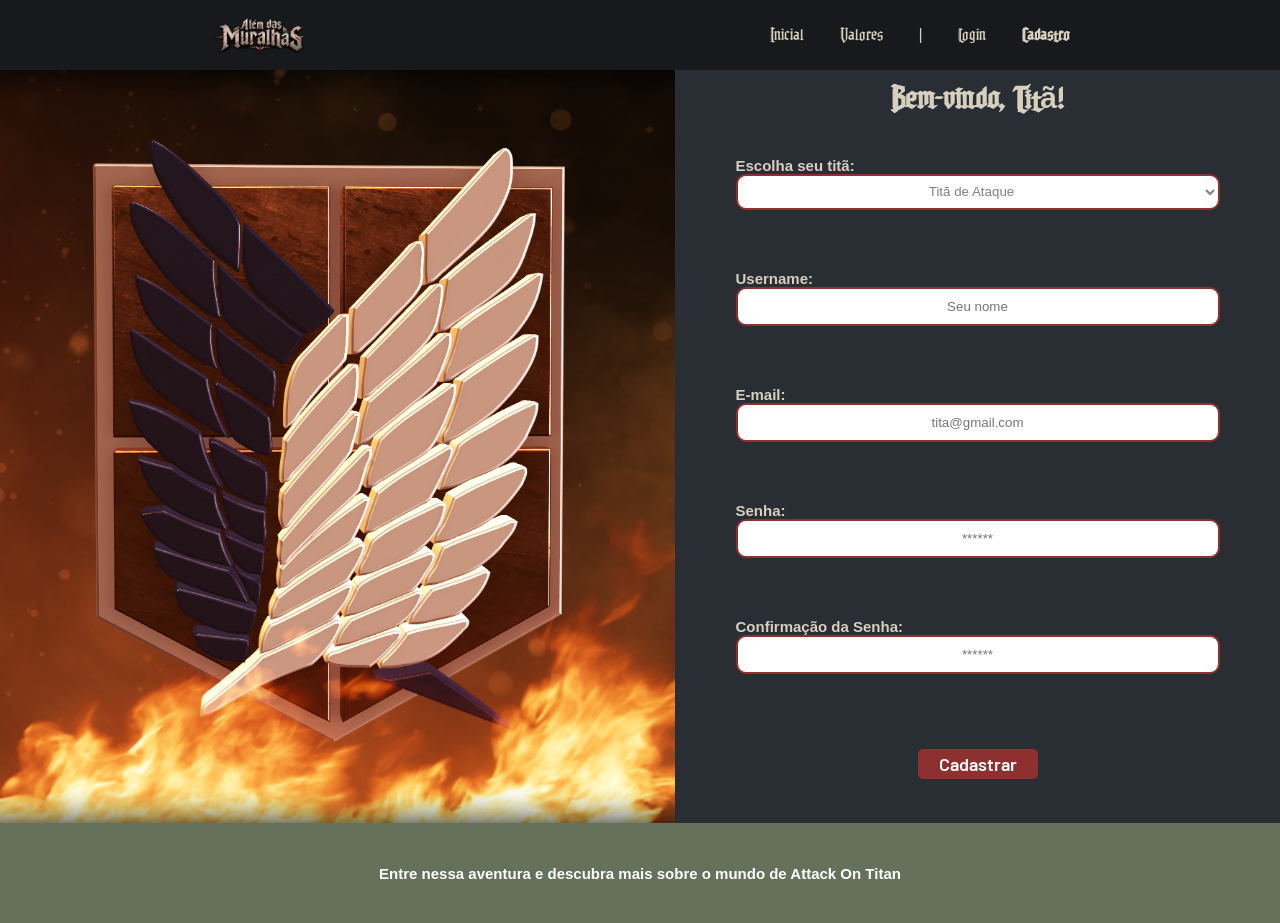
==== commit 50db92d2: "feat(index): adiconando parte sobre titans" ====
--- a/public/cadastro.html
+++ b/public/cadastro.html
@@ -20,22 +20,24 @@
     <div class="container">
       <img src="./assets/imgs/Além_das_Muralhas_logo.png" class="titulo" alt="Logo Além das Muralhas">
       <ul class="navbar">
+        
         <li>
           <a href="index.html">Inicial</a>
         </li>
-        <li>
-          <a href="titans.html">Titans</a>
-        </li>
+        
         <li>
           <a href="./valores.html">Valores</a>
         </li>
+
         <li>|</li>
         <li>
           <a href="login.html">Login</a>
         </li>
+
         <li class="agora">
           <a href="#">Cadastro</a>
         </li>
+
       </ul>
     </div>
   </div>
@@ -245,25 +247,6 @@
     return false;
   }
 
-  // Listando empresas cadastradas 
-  // function listar() {
-  //   fetch("/empresas/listar", {
-  //     method: "GET",
-  //   })
-  //     .then(function (resposta) {
-  //       resposta.json().then((empresas) => {
-  //         empresas.forEach((empresa) => {
-  //           listaEmpresasCadastradas.push(empresa);
-
-  //           console.log("listaEmpresasCadastradas")
-  //           console.log(listaEmpresasCadastradas[0].codigo_ativacao)
-  //         });
-  //       });
-  //     })
-  //     .catch(function (resposta) {
-  //       console.log(`#ERRO: ${resposta}`);
-  //     });
-  // }
 
   function sumirMensagem() {
     cardErro.style.display = "none";
--- a/public/css/estilo.css
+++ b/public/css/estilo.css
@@ -674,8 +674,19 @@
   justify-content: center;
   flex-direction: column;
   align-items: center;
-  height: 420px;
+  height: 500px;
   width: 450px;
+}
+
+.div-titulo h1{
+  max-width: 80%;
+  text-align: center;
+}
+
+.div-titulo img{
+  height: 300px;
+  width: 400px;
+  border-radius: 15px;
 }
 
 .div-texto p {
@@ -714,10 +725,16 @@
     border-radius: 15px;
     padding: 25px;
     text-align: justify;
+  }
+
+.div-historia h2{
+    text-align: center;
 }
 
 .div-historia p {
-    line-height: 1.6;
+    line-height: 1.2;
+    text-align: center;
+    font-weight: 400;
 }
 
 
@@ -753,7 +770,7 @@
 }
 
 .card-jornada {
-    width: 300px;
+    width: 400px;
     min-height: 280px;
     display: flex;
     flex-direction: column;
@@ -811,6 +828,7 @@
     text-align: center;
     margin-bottom: 40px;
 }
+
 .cards-valores {
     width: 100%;
     display: flex;
@@ -928,6 +946,175 @@
     text-align: center;
 }
 
+/* =========================
+   CARROSSEL DOS NOVE TITÃS
+========================= */
+
+.secao-titas {
+    width: 100%;
+    min-height: 650px;
+    padding: 80px 0;
+
+    background-color: var(--cor-aco-escuro);
+    color: var(--cor-papiro);
+
+    display: flex;
+    flex-direction: column;
+    align-items: center;
+}
+
+
+.titulo-titas {
+    width: 80%;
+    text-align: center;
+    margin-bottom: 50px;
+}
+
+
+.titulo-titas h1 {
+    font-size: 36px;
+    margin-bottom: 15px;
+}
+
+
+.titulo-titas p {
+    max-width: 600px;
+    margin: auto;
+    line-height: 1.5;
+}
+
+
+/* CONTAINER PRINCIPAL */
+
+.carrossel-container {
+    width: 90%;
+    display: flex;
+    align-items: center;
+    justify-content: center;
+    gap: 20px;
+}
+
+
+/* ÁREA VISÍVEL DO CARROSSEL */
+
+.carrossel-viewport {
+    width: 100%;
+    overflow: hidden;
+}
+
+
+/* LISTA DOS TITÃS */
+
+.carrossel-titas {
+    display: flex;
+    gap: 25px;
+
+    transition: transform 0.5s ease;
+}
+
+
+/* CARD INDIVIDUAL */
+
+.card-tita {
+    min-width: 300px;
+    height: 430px;
+
+    background-color: var(--cor-papiro);
+    color: var(--cor-fundo);
+
+    overflow: hidden;
+
+    display: flex;
+    flex-direction: column;
+
+    border: 1px solid var(--cor-vermelho-batalha);
+
+    cursor: pointer;
+
+    transition: transform 0.3s ease;
+}
+
+
+/* EFEITO AO PASSAR O MOUSE */
+
+.card-tita:hover {
+    transform: translateY(-10px);
+}
+
+
+/* IMAGEM */
+
+.card-tita img {
+    width: 100%;
+    height: 260px;
+
+    object-fit: cover;
+
+    border-bottom: 3px solid var(--cor-vermelho-batalha);
+}
+
+
+/* TEXTO */
+
+.conteudo-card-tita {
+    padding: 15px;
+
+    display: flex;
+    flex-direction: column;
+
+    align-items: center;
+    text-align: center;
+}
+
+
+.conteudo-card-tita h2 {
+    margin: 0 0 10px 0;
+
+    color: var(--cor-strong-red);
+}
+
+
+.conteudo-card-tita p {
+    margin: 0;
+
+    line-height: 1.4;
+}
+
+
+/* BOTÕES DO CARROSSEL */
+
+.carrossel-btn {
+    width: 55px;
+    height: 55px;
+
+    min-width: 55px;
+
+    display: flex;
+    justify-content: center;
+    align-items: center;
+
+    background-color: var(--cor-strong-red);
+
+    color: var(--cor-papiro);
+
+    border: 1px solid var(--cor-papiro);
+
+    border-radius: 50%;
+
+    cursor: pointer;
+
+    font-size: 25px;
+
+    transition: 0.3s;
+}
+
+
+.carrossel-btn:hover {
+    background-color: var(--cor-vermelho-batalha);
+
+    transform: scale(1.1);
+}
+
 @keyframes bell {
   0% {
     transform: rotate(25deg)
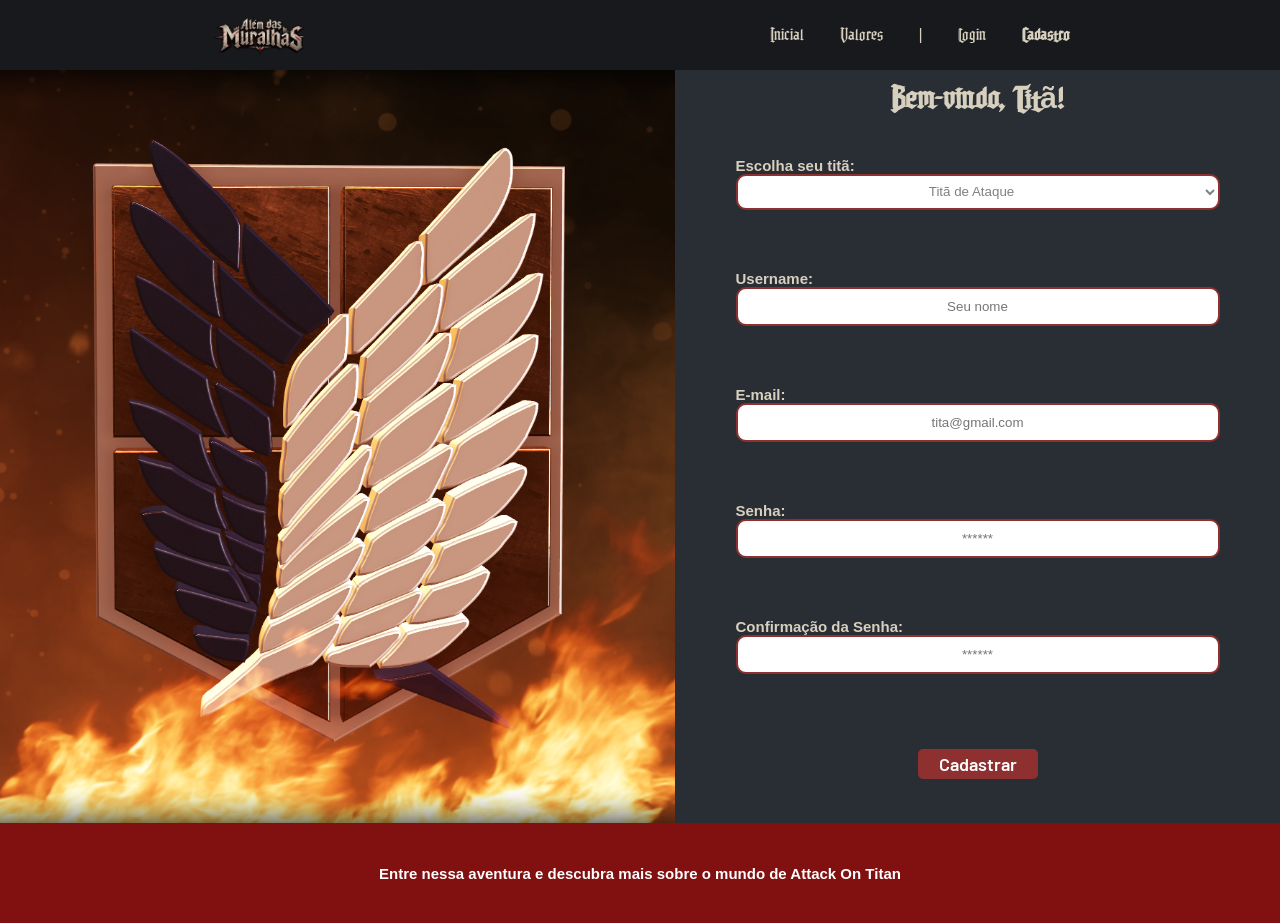
==== commit e9f00f5f: "feat(dashboard): Colocar último grafico na Dashboard" ====
--- a/public/cadastro.html
+++ b/public/cadastro.html
@@ -231,7 +231,7 @@
 
           setTimeout(() => {
             window.location = "login.html";
-          }, "2000");
+          }, "3500");
 
           limparFormulario();
           finalizarAguardar();
--- a/public/css/estilo.css
+++ b/public/css/estilo.css
@@ -35,7 +35,6 @@
   --cor-aco-escuro: #292E35;  /* Aço escuro para cartões/painéis */
   --cor-papiro: #D8D0BE;      /* Papiro para títulos e textos de destaque */
   --cor-vermelho-batalha: #8E302F; /* Botões e detalhes importantes */
-  --cor-verde-oliva: #65715B; /* Etiquetas e detalhes secundários */
 }
 
 .container {
@@ -173,6 +172,28 @@
   font-size: 17px;
 }
 
+/* Ativa rolagem suave para âncoras na mesma página.
+   Isso faz com que ao clicar em links com href="#id" a tela
+   desça suavemente até o destino.
+*/
+html {
+  scroll-behavior: smooth;
+}
+
+/* Efeito de hover para botões das páginas index e valores
+   Altera a cor de fundo e a borda quando o usuário passar o mouse.
+   Foi mantido o padrão de cores definido no AGENTS.md.
+*/
+button, .btn, .botao {
+  transition: background-color 0.18s ease, border-color 0.18s ease, transform 0.12s ease;
+}
+
+button:hover, .btn:hover, .botao:hover {
+  background-color: var(--cor-strong-red); /* tom alternativo de vermelho ao passar o mouse */
+  border-color: var(--cor-papiro);
+  color: var(--cor-papiro);
+}
+
 .banner .container {
   justify-content: center;
   align-items: center;
@@ -227,8 +248,8 @@
 /* FOOTER */
 
 .footer {
-  /* footer usa o verde-oliva como cor de fundo */
-  background-color: var(--cor-verde-oliva);
+  /* footer usa o strong-red como cor de fundo */
+  background-color: var(--cor-strong-red);
   height: 100px;
   color: #fff;
   display: flex;
@@ -574,22 +595,6 @@
   border-radius: 15px;
 }
 
-.div-texto h3{
-  font-size: medium;
-}
-
-
-
-.sobre-geral2 {
-  display: flex;
-  flex-direction: row-reverse;
-  height: 500px;
-  width: 90%;
-  align-items: center;
-  align-self: center;
-  justify-content: space-between;
-}
-
 .cards-text {
   display: flex;
   flex-direction: row;
@@ -604,7 +609,6 @@
 .informacoes {
   height: 1200px;
   width: 100%;
-  background-color: var(--cor-verde-oliva);
 }
 
 .fotos img{
@@ -616,7 +620,6 @@
   flex-direction: row;
   height: 500px;
   width: 430px;
-  /* seção de fotos/titans usa um vermelho forte mais saturado */
   background-color: var(--cor-strong-red);
   border: 1px solid #535151;
   border-radius: 15px;
@@ -953,6 +956,7 @@
 .secao-titas {
     width: 100%;
     min-height: 650px;
+
     padding: 80px 0;
 
     background-color: var(--cor-aco-escuro);
@@ -961,45 +965,57 @@
     display: flex;
     flex-direction: column;
     align-items: center;
-}
-
+
+    overflow: hidden;
+}
+
+
+/* TÍTULO */
 
 .titulo-titas {
     width: 80%;
     text-align: center;
+
     margin-bottom: 50px;
 }
 
 
 .titulo-titas h1 {
-    font-size: 36px;
-    margin-bottom: 15px;
+    font-size: 38px;
+    margin: 0 0 15px 0;
 }
 
 
 .titulo-titas p {
-    max-width: 600px;
+    max-width: 650px;
+
     margin: auto;
-    line-height: 1.5;
-}
-
-
-/* CONTAINER PRINCIPAL */
+
+    line-height: 1.6;
+}
+
+
+/* CONTAINER DO CARROSSEL */
 
 .carrossel-container {
-    width: 90%;
+    width: 92%;
+
     display: flex;
     align-items: center;
     justify-content: center;
+
     gap: 20px;
 }
 
 
-/* ÁREA VISÍVEL DO CARROSSEL */
+/* ÁREA VISÍVEL */
 
 .carrossel-viewport {
     width: 100%;
+
     overflow: hidden;
+
+    padding: 20px 0;
 }
 
 
@@ -1007,81 +1023,165 @@
 
 .carrossel-titas {
     display: flex;
+
     gap: 25px;
 
-    transition: transform 0.5s ease;
-}
-
-
-/* CARD INDIVIDUAL */
+    transition: transform 0.6s ease;
+}
+
+
+/* CARD */
 
 .card-tita {
     min-width: 300px;
-    height: 430px;
+    height: 420px;
 
     background-color: var(--cor-papiro);
     color: var(--cor-fundo);
 
+    cursor: pointer;
+
     overflow: hidden;
 
     display: flex;
     flex-direction: column;
 
+    transition:
+        transform 0.4s ease,
+        box-shadow 0.4s ease,
+        opacity 0.4s ease;
+
+    clip-path: polygon(
+        0 0,
+        88% 0,
+        100% 10%,
+        100% 100%,
+        12% 100%,
+        0 90%
+    );
+}
+
+
+/* HOVER */
+
+.card-tita:hover {
+    transform: translateY(-12px) scale(1.02);
+
+    box-shadow: 0 15px 30px rgba(0, 0, 0, 0.5);
+}
+
+
+/* IMAGEM */
+
+.imagem-tita {
+    width: 100%;
+    height: 310px;
+
+    position: relative;
+
+    overflow: hidden;
+}
+
+
+.imagem-tita img {
+    width: 100%;
+    height: 100%;
+
+    object-fit: cover;
+
+    transition: transform 0.5s ease;
+}
+
+
+.card-tita:hover .imagem-tita img {
+    transform: scale(1.1);
+}
+
+
+/* OVERLAY */
+
+.overlay-tita {
+    position: absolute;
+
+    top: 0;
+    left: 0;
+
+    width: 100%;
+    height: 100%;
+
+    background-color: rgba(0, 0, 0, 0.65);
+
+    display: flex;
+
+    justify-content: center;
+    align-items: center;
+
+    opacity: 0;
+
+    transition: opacity 0.4s ease;
+}
+
+
+.card-tita:hover .overlay-tita {
+    opacity: 1;
+}
+
+
+.overlay-tita span {
+    color: var(--cor-papiro);
+
     border: 1px solid var(--cor-vermelho-batalha);
 
-    cursor: pointer;
-
-    transition: transform 0.3s ease;
-}
-
-
-/* EFEITO AO PASSAR O MOUSE */
-
-.card-tita:hover {
-    transform: translateY(-10px);
-}
-
-
-/* IMAGEM */
-
-.card-tita img {
-    width: 100%;
-    height: 260px;
-
-    object-fit: cover;
-
-    border-bottom: 3px solid var(--cor-vermelho-batalha);
-}
-
-
-/* TEXTO */
+    padding: 12px 18px;
+
+    font-size: 14px;
+
+    letter-spacing: 1px;
+}
+
+
+/* CONTEÚDO */
 
 .conteudo-card-tita {
+    flex: 1;
+
+    display: flex;
+    flex-direction: column;
+
+    justify-content: center;
+    align-items: center;
+
+    text-align: center;
+
     padding: 15px;
-
-    display: flex;
-    flex-direction: column;
-
-    align-items: center;
-    text-align: center;
 }
 
 
 .conteudo-card-tita h2 {
-    margin: 0 0 10px 0;
+    margin: 0 0 8px 0;
 
     color: var(--cor-strong-red);
-}
-
-
-.conteudo-card-tita p {
+
+    font-size: 22px;
+}
+
+
+/* SENTIMENTO */
+
+.sentimento-tita {
     margin: 0;
 
-    line-height: 1.4;
-}
-
-
-/* BOTÕES DO CARROSSEL */
+    font-size: 12px;
+
+    font-weight: bold;
+
+    letter-spacing: 2px;
+
+    color: var(-);
+}
+
+
+/* BOTÕES */
 
 .carrossel-btn {
     width: 55px;
@@ -1090,6 +1190,7 @@
     min-width: 55px;
 
     display: flex;
+
     justify-content: center;
     align-items: center;
 
@@ -1103,9 +1204,9 @@
 
     cursor: pointer;
 
-    font-size: 25px;
-
-    transition: 0.3s;
+    font-size: 24px;
+
+    transition: all 0.3s ease;
 }
 
 
@@ -1113,6 +1214,235 @@
     background-color: var(--cor-vermelho-batalha);
 
     transform: scale(1.1);
+}
+
+
+/* INDICADORES */
+
+.indicadores-carrossel {
+    display: flex;
+
+    gap: 10px;
+
+    margin-top: 30px;
+}
+
+
+.indicador {
+    width: 9px;
+    height: 9px;
+
+    background-color: var(--cor-papiro);
+
+    opacity: 0.4;
+
+    border-radius: 50%;
+
+    transition: all 0.3s ease;
+
+    cursor: pointer;
+}
+
+
+.indicador.ativo {
+    opacity: 1;
+
+    background-color: var(--cor-strong-red);
+
+    transform: scale(1.4);
+}
+
+
+/* INSTRUÇÃO */
+
+.instrucao-titas {
+    margin-top: 25px;
+
+    font-size: 14px;
+
+    opacity: 0.8;
+
+    text-align: center;
+}
+
+.carrossel-btn:hover {
+    background-color: var(--cor-vermelho-batalha);
+
+    transform: scale(1.1);
+}
+
+/* =========================
+       MODAL DOS TITÃS
+========================= */
+
+/* FUNDO ESCURO */
+
+.modal-tita {
+    display: none;
+
+    position: fixed;
+    inset: 0;
+
+    width: 100%;
+    height: 100vh;
+
+    background-color: rgba(0, 0, 0, 0.80);
+
+    justify-content: center;
+    align-items: center;
+
+    z-index: 9999;
+}
+
+
+/* CAIXA PRINCIPAL */
+
+.conteudo-modal-tita {
+    width: 1000px;
+    height: 650px;
+
+    max-width: 90%;
+    max-height: 85vh;
+
+    display: flex;
+
+    position: relative;
+
+    overflow: hidden;
+
+    background-color: var(--cor-papiro);
+
+    color: var(--cor-fundo);
+
+    box-shadow: 0 20px 50px rgba(0, 0, 0, 0.6);
+
+    clip-path: polygon(
+        0 0,
+        96% 0,
+        100% 6%,
+        100% 100%,
+        4% 100%,
+        0 94%
+    );
+}
+
+
+/* =========================
+        LADO DA IMAGEM
+========================= */
+
+.modal-imagem {
+    width: 50%;
+    height: 100%;
+
+    flex-shrink: 0;
+
+    overflow: hidden;
+}
+
+
+.modal-imagem img {
+    width: 100%;
+    height: 100%;
+
+    object-fit: cover;
+
+    display: block;
+}
+
+
+/* =========================
+     LADO DAS INFORMAÇÕES
+========================= */
+
+.modal-informacoes {
+    width: 50%;
+
+    padding: 45px 50px;
+
+    box-sizing: border-box;
+
+    overflow-y: auto;
+
+    display: flex;
+    flex-direction: column;
+
+    gap: 18px;
+}
+
+
+/* NOME DO TITÃ */
+
+.modal-informacoes h1 {
+    margin: 0 0 10px 0;
+
+    font-size: 34px;
+
+    color: var(--cor-strong-red);
+}
+
+
+/* CADA BLOCO DE INFORMAÇÃO */
+
+.modal-info {
+    display: flex;
+    flex-direction: column;
+
+    gap: 5px;
+}
+
+
+.modal-info h3 {
+    margin: 0;
+
+    font-size: 13px;
+
+    letter-spacing: 2px;
+
+    color: var(--cor-verde-oliva);
+}
+
+
+.modal-info p {
+    margin: 0;
+
+    font-size: 14px;
+
+    line-height: 1.5;
+}
+
+
+/* =========================
+       BOTÃO DE FECHAR
+========================= */
+
+.fechar-modal {
+    position: absolute;
+
+    top: 15px;
+    right: 20px;
+
+    width: 40px;
+    height: 40px;
+
+    border: none;
+
+    background: transparent;
+
+    color: var(--cor-strong-red);
+
+    font-size: 32px;
+
+    cursor: pointer;
+
+    z-index: 10;
+
+    transition: transform 0.3s ease;
+}
+
+
+.fechar-modal:hover {
+    transform: scale(1.2);
 }
 
 @keyframes bell {
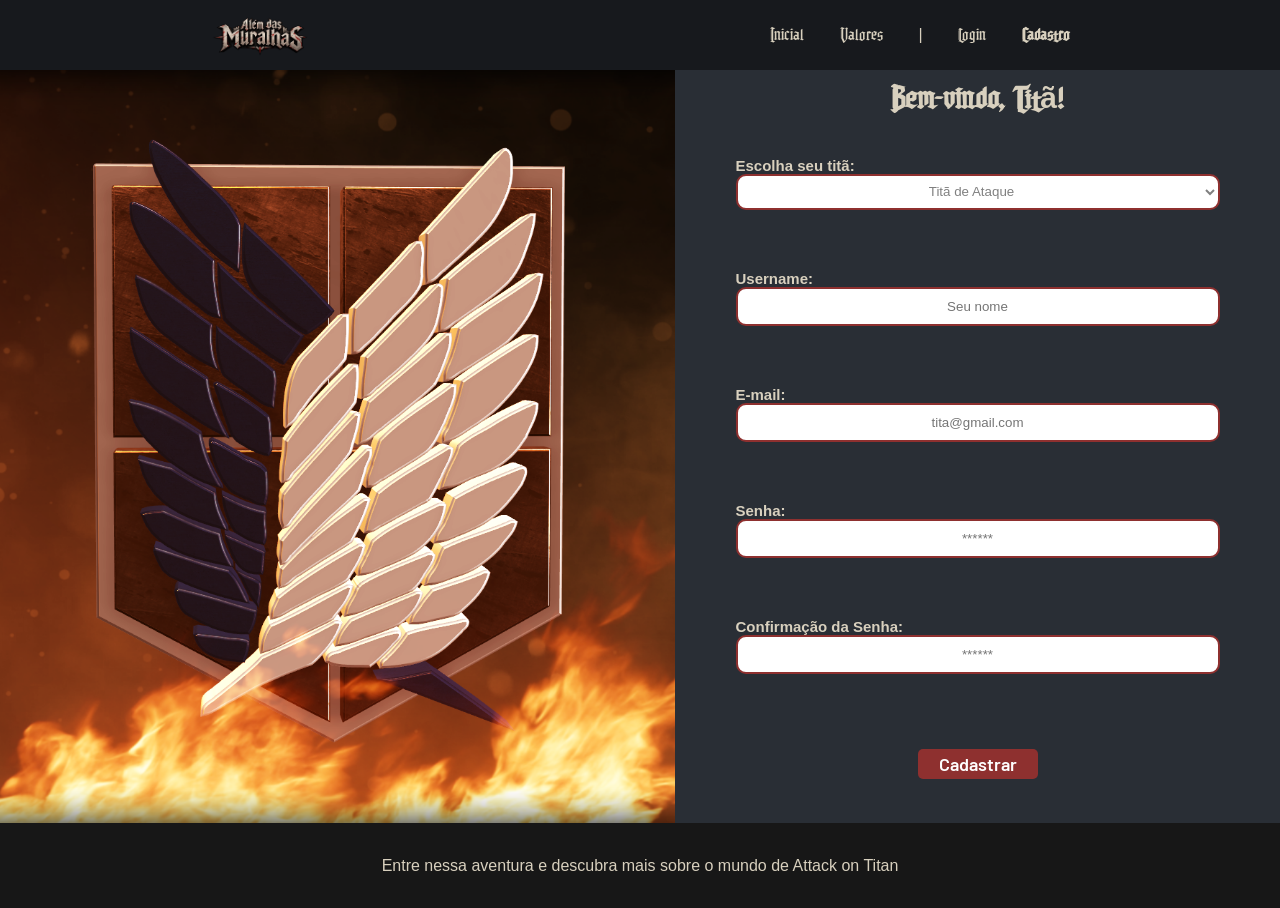
==== commit a2203000: "feat(index): arrumando footer do site" ====
--- a/public/cadastro.html
+++ b/public/cadastro.html
@@ -104,17 +104,18 @@
       </div>
     </div>
 
-  <div class="footer">
-
-    <div class="container">
-
+  <footer class="footer footer-autenticacao">
+
+    <div class="footer-mensagem">
+    
       <h4>
-        Entre nessa aventura e descubra mais sobre o mundo de Attack On Titan
+    
+        Entre nessa aventura e descubra mais sobre o mundo de Attack on Titan
+    
       </h4>
-
-    </div>
-
-  </div>
+    
+    </div>
+</footer>
 </body>
 
 </html>
--- a/public/css/estilo.css
+++ b/public/css/estilo.css
@@ -247,23 +247,153 @@
 
 /* FOOTER */
 
+
+/* =========================
+        FOOTER
+========================= */
+
 .footer {
-  /* footer usa o strong-red como cor de fundo */
-  background-color: var(--cor-strong-red);
-  height: 100px;
-  color: #fff;
-  display: flex;
-  font-size: 15px;
-}
-
-.footer .container {
-  justify-content: center;
-  text-align: center;
-}
+    background-color: #171717;
+    color: var(--cor-papiro);
+
+    width: 100%;
+    height: auto;
+
+    padding: 40px 8% 20px;
+    box-sizing: border-box;
+
+    display: flex;
+    flex-direction: column;
+}
+
+/* Área principal */
+.footer-conteudo {
+    width: 100%;
+    max-width: 1200px;
+    margin: 0 auto;
+
+    display: flex;
+    justify-content: space-between;
+    align-items: flex-start;
+
+    gap: 60px;
+}
+
+/* Identidade do projeto */
+.footer-identidade {
+    flex: 1;
+    max-width: 450px;
+}
+
+.footer-identidade h2 {
+    font-family: 'Barlow', sans-serif;
+    font-size: 26px;
+    margin: 0 0 15px;
+}
+
+.footer-identidade p {
+    color: #aaa39a;
+    line-height: 1.7;
+    margin: 0;
+}
+
+/* Área das ODS */
+.footer-ods {
+    flex: 1;
+    max-width: 650px;
+}
+
+.footer-ods h3 {
+    font-family: 'Barlow', sans-serif;
+    font-size: 16px;
+    margin: 0 0 20px;
+}
+
+/* Imagens das ODS */
+.ods-lista {
+    display: flex;
+    align-items: center;
+    gap: 15px;
+}
+
+.ods-lista img {
+    width: 100px;
+    height: 100px;
+
+    object-fit: contain;
+    display: block;
+
+    transition: transform 0.3s ease;
+}
+
+.ods-lista img:hover {
+    transform: translateY(-5px);
+}
+
+/* Linha inferior */
+.footer-final {
+    width: 100%;
+    max-width: 1200px;
+    margin: 30px auto 0;
+    padding-top: 15px;
+
+    border-top: 1px solid #383838;
+
+    display: flex;
+    justify-content: space-between;
+    align-items: center;
+
+    color: #89847d;
+    font-size: 13px;
+}
+
+.footer-final p {
+    margin: 0;
+}
+
 
 .footer .container .version {
   font-size: 12px;
 }
+
+
+/* =========================
+   FOOTER LOGIN E CADASTRO
+========================= */
+
+.footer-autenticacao {
+    width: 100%;
+    min-height: 85px;
+    height: auto;
+
+    padding: 20px 8%;
+    box-sizing: border-box;
+
+    display: flex;
+    justify-content: center;
+    align-items: center;
+
+    background-color: #171717;
+    color: var(--cor-papiro);
+}
+
+/* Mensagem centralizada */
+.footer-mensagem {
+    width: 100%;
+    display: flex;
+    justify-content: center;
+    align-items: center;
+    text-align: center;
+}
+
+.footer-mensagem h4 {
+    margin: 0;
+    max-width: 700px;
+    font-size: 16px;
+    font-weight: 400;
+    line-height: 1.6;
+}
+
 
 /* LOGIN */
 
@@ -974,6 +1104,7 @@
 
 .titulo-titas {
     width: 80%;
+    
     text-align: center;
 
     margin-bottom: 50px;
@@ -982,6 +1113,7 @@
 
 .titulo-titas h1 {
     font-size: 38px;
+    
     margin: 0 0 15px 0;
 }
 
@@ -1398,8 +1530,6 @@
     font-size: 13px;
 
     letter-spacing: 2px;
-
-    color: var(--cor-verde-oliva);
 }
 
 
@@ -1445,24 +1575,3 @@
     transform: scale(1.2);
 }
 
-@keyframes bell {
-  0% {
-    transform: rotate(25deg)
-  }
-
-  25% {
-    transform: rotate(-25deg)
-  }
-
-  50% {
-    transform: rotate(25deg)
-  }
-
-  75% {
-    transform: rotate(-25deg)
-  }
-
-  100% {
-    transform: rotate(25deg)
-  }
-}
